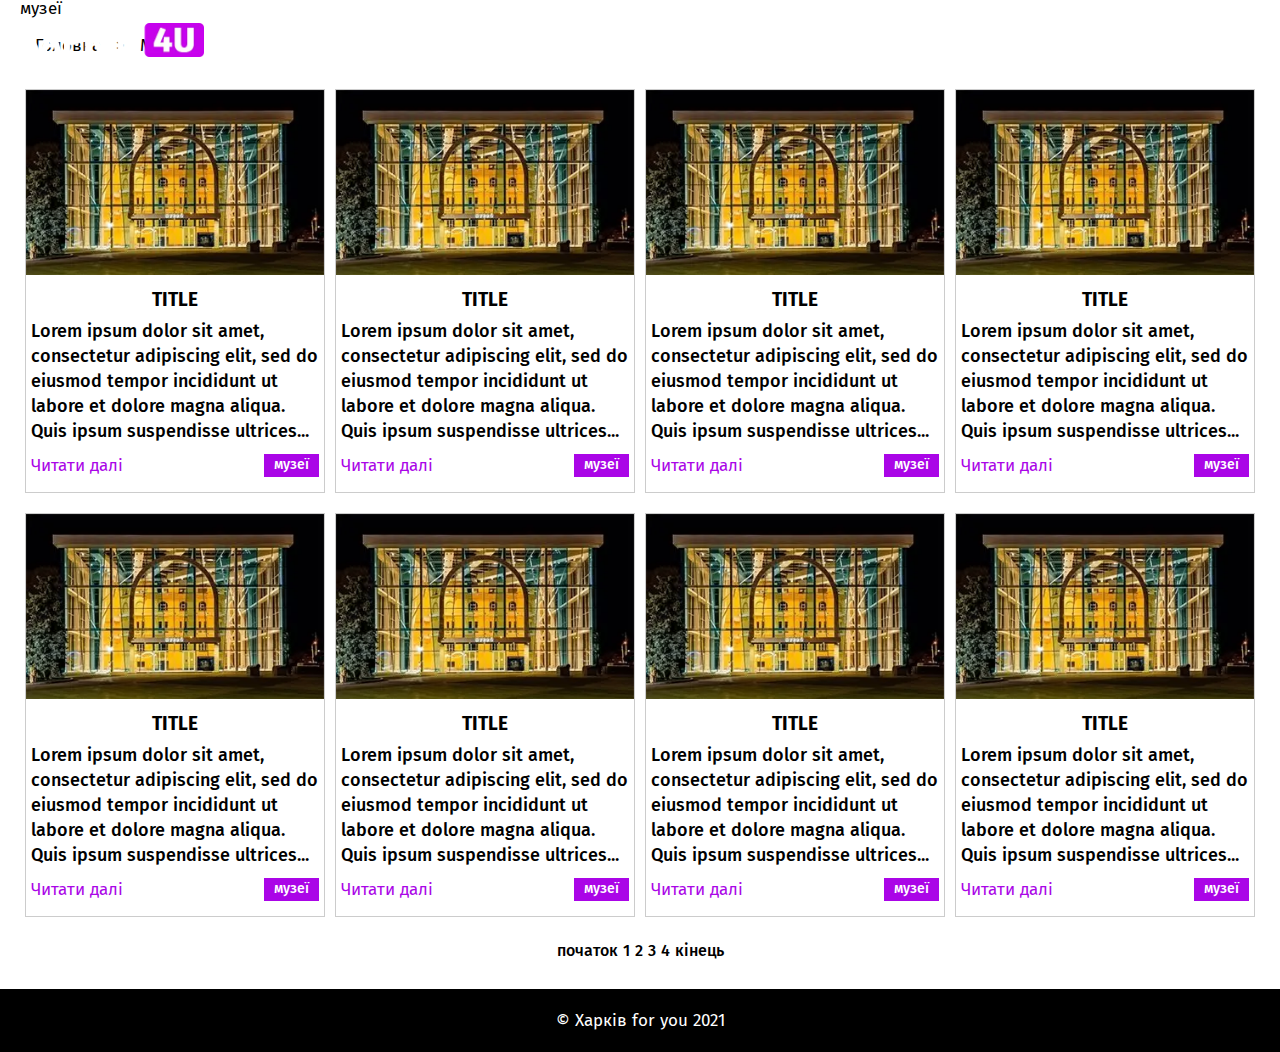
==== museum.html @ 21ab84c3 "Add files via upload" ====
<!DOCTYPE html><html lang="en"><head>    <meta charset="UTF-8">    <meta http-equiv="X-UA-Compatible" content="IE=edge">    <meta name="viewport" content="width=device-width, initial-scale=1.0">    <title>Харкiв for you</title>    <link rel="stylesheet" href="css/style.min.css"></head><body class="flex">    <div class="content">        <header class="header head">	<div class="container">		<div class="header__body flex">			<a href="/" class="header__logo">				<picture><source srcset="img/logo.webp" type="image/webp"><img src="img/logo.png" alt="logo"></picture>			</a>			<div class="menu__burger">				<span class="burger__line burger__line-1"></span>				<span class="burger__line burger__line-2"></span>				<span class="burger__line burger__line-3"></span>				<span class="burger__line burger__line-4"></span>			</div>			<nav class="header__menu">				<ul class="header__list flex">					<li><a href="museum.html" class="header__link">музеї</a></li>					<li><a href="#" class="header__link">парки</a></li>					<li><a href="#" class="header__link">їжа</a></li>					<li><a href="#" class="header__link">разваги</a></li>					<li><a href="#" class="header__link">кінотеатри</a></li>					<li><a href="#" class="header__link">трц</a></li>					<li><a href="#" class="header__link">готелi/хостели</a></li>				</ul>			</nav>		</div>	</div></header>        <section class="museum__main">            <div class="container">                <div class="museum__block">                    <h1>музеї</h1>                </div>            </div>        </section>        <section class="breadcrumbs">            <div class="container">                <ul class="flex">                    <li><a href="javascript:void(0);">Головна</a></li>                    <li>></li>                    <li><a href="javascript:void(0);">Музеї</a></li>                </ul>            </div>        </section>        <section class="wrapper">            <div class="container">                <div class="wrapper__block flex">                    <div class="cards flex">                        <div class="cards__item">                            <div class="cards__img">                                <picture><source srcset="img/musem.webp" type="image/webp"><img src="img/musem.jpg" alt="musem"></picture>                            </div>                            <a class="cards__title" href="javascript:void(0);">title</a>                            <div class="cards__block">                                <span class="cards__text">                                    Lorem ipsum dolor sit amet, consectetur adipiscing elit, sed do eiusmod tempor incididunt ut labore et dolore magna aliqua. Quis ipsum suspendisse ultrices...                                </span>                                <div class="more__block flex">                                    <a href="javascript:void(0);" class="read">Читати далі</a>                                    <a class="cards__tag" href="javascript:void(0);">музеї</a>                                </div>                            </div>                        </div>                        <div class="cards__item">                            <div class="cards__img">                                <picture><source srcset="img/musem.webp" type="image/webp"><img src="img/musem.jpg" alt="musem"></picture>                            </div>                            <a class="cards__title" href="javascript:void(0);">title</a>                            <div class="cards__block">                                <span class="cards__text">                                    Lorem ipsum dolor sit amet, consectetur adipiscing elit, sed do eiusmod tempor incididunt ut labore et dolore magna aliqua. Quis ipsum suspendisse ultrices...                                </span>                                <div class="more__block flex">                                    <a href="javascript:void(0);" class="read">Читати далі</a>                                    <a class="cards__tag" href="javascript:void(0);">музеї</a>                                </div>                            </div>                        </div>                        <div class="cards__item">                            <div class="cards__img">                                <picture><source srcset="img/musem.webp" type="image/webp"><img src="img/musem.jpg" alt="musem"></picture>                            </div>                            <a class="cards__title" href="javascript:void(0);">title</a>                            <div class="cards__block">                                <span class="cards__text">                                    Lorem ipsum dolor sit amet, consectetur adipiscing elit, sed do eiusmod tempor incididunt ut labore et dolore magna aliqua. Quis ipsum suspendisse ultrices...                                </span>                                <div class="more__block flex">                                    <a href="javascript:void(0);" class="read">Читати далі</a>                                    <a class="cards__tag" href="javascript:void(0);">музеї</a>                                </div>                            </div>                        </div>                        <div class="cards__item">                            <div class="cards__img">                                <picture><source srcset="img/musem.webp" type="image/webp"><img src="img/musem.jpg" alt="musem"></picture>                            </div>                            <a class="cards__title" href="javascript:void(0);">title</a>                            <div class="cards__block">                                <span class="cards__text">                                    Lorem ipsum dolor sit amet, consectetur adipiscing elit, sed do eiusmod tempor incididunt ut labore et dolore magna aliqua. Quis ipsum suspendisse ultrices...                                </span>                                <div class="more__block flex">                                    <a href="javascript:void(0);" class="read">Читати далі</a>                                    <a class="cards__tag" href="javascript:void(0);">музеї</a>                                </div>                            </div>                        </div>                        <div class="cards__item">                            <div class="cards__img">                                <picture><source srcset="img/musem.webp" type="image/webp"><img src="img/musem.jpg" alt="musem"></picture>                            </div>                            <a class="cards__title" href="javascript:void(0);">title</a>                            <div class="cards__block">                                <span class="cards__text">                                    Lorem ipsum dolor sit amet, consectetur adipiscing elit, sed do eiusmod tempor incididunt ut labore et dolore magna aliqua. Quis ipsum suspendisse ultrices...                                </span>                                <div class="more__block flex">                                    <a href="javascript:void(0);" class="read">Читати далі</a>                                    <a class="cards__tag" href="javascript:void(0);">музеї</a>                                </div>                            </div>                        </div>                        <div class="cards__item">                            <div class="cards__img">                                <picture><source srcset="img/musem.webp" type="image/webp"><img src="img/musem.jpg" alt="musem"></picture>                            </div>                            <a class="cards__title" href="javascript:void(0);">title</a>                            <div class="cards__block">                                <span class="cards__text">                                    Lorem ipsum dolor sit amet, consectetur adipiscing elit, sed do eiusmod tempor incididunt ut labore et dolore magna aliqua. Quis ipsum suspendisse ultrices...                                </span>                                <div class="more__block flex">                                    <a href="javascript:void(0);" class="read">Читати далі</a>                                    <a class="cards__tag" href="javascript:void(0);">музеї</a>                                </div>                            </div>                        </div>                        <div class="cards__item">                            <div class="cards__img">                                <picture><source srcset="img/musem.webp" type="image/webp"><img src="img/musem.jpg" alt="musem"></picture>                            </div>                            <a class="cards__title" href="javascript:void(0);">title</a>                            <div class="cards__block">                                <span class="cards__text">                                    Lorem ipsum dolor sit amet, consectetur adipiscing elit, sed do eiusmod tempor incididunt ut labore et dolore magna aliqua. Quis ipsum suspendisse ultrices...                                </span>                                <div class="more__block flex">                                    <a href="javascript:void(0);" class="read">Читати далі</a>                                    <a class="cards__tag" href="javascript:void(0);">музеї</a>                                </div>                            </div>                        </div>                        <div class="cards__item">                            <div class="cards__img">                                <picture><source srcset="img/musem.webp" type="image/webp"><img src="img/musem.jpg" alt="musem"></picture>                            </div>                            <a class="cards__title" href="javascript:void(0);">title</a>                            <div class="cards__block">                                <span class="cards__text">                                    Lorem ipsum dolor sit amet, consectetur adipiscing elit, sed do eiusmod tempor incididunt ut labore et dolore magna aliqua. Quis ipsum suspendisse ultrices...                                </span>                                <div class="more__block flex">                                    <a href="javascript:void(0);" class="read">Читати далі</a>                                    <a class="cards__tag" href="javascript:void(0);">музеї</a>                                </div>                            </div>                        </div>                    </div>                </div>                <div class="pages">                    <ul class="flex">                        <li><a class="back" href="javascript:void(0);">початок</a></li>                        <li><a href="javascript:void(0);">1</a></li>                        <li><a href="javascript:void(0);">2</a></li>                        <li><a href="javascript:void(0);">3</a></li>                        <li><a href="javascript:void(0);">4</a></li>                        <li><a class="forward" href="javascript:void(0);">кінець</a></li>                    </ul>                </div>            </div>        </section>    </div>    <footer class="footer">        <span>&copy; Харкiв for you 2021</span>    </footer>    <script src="js/jquery-3.3.1.min.js"></script>    <script src="js/script.min.js"></script></body></html>
---- css/style.min.css ----
@import url('https://fonts.googleapis.com/css2?family=Fira+Sans:wght@300;400;500;600;700;800;900&display=swap');*{padding:0;margin:0;border:0}*,:after,:before{-webkit-box-sizing:border-box;box-sizing:border-box}:active,:focus{outline:0}a:active,a:focus{outline:0}aside,footer,header,nav{display:block}body,html{height:100%;width:100%;font-size:100%;line-height:1;font-size:14px;-ms-text-size-adjust:100%;-moz-text-size-adjust:100%;-webkit-text-size-adjust:100%}button,input,textarea{font-family:inherit}input::-ms-clear{display:none}button{cursor:pointer}button::-moz-focus-inner{padding:0;border:0}a,a:visited{text-decoration:none}a:hover{text-decoration:none}ul li{list-style:none}img{vertical-align:top}h1,h2,h3,h4,h5,h6{font-size:inherit;font-weight:inherit}.header{position:absolute;width:100%;top:0;left:0;z-index:50;-webkit-transition:.4s linear;-o-transition:.4s linear;transition:.4s linear}.header:before{content:'';position:absolute;top:0;left:0;width:100%;height:100%;z-index:2}.header.active{position:fixed;top:0;left:0;-webkit-animation-name:show__menu;animation-name:show__menu;-webkit-animation-duration:1s;animation-duration:1s;width:100%;background-color:#b089dc}@-webkit-keyframes show__menu{0%{opacity:0;top:-200px}100%{opacity:1;top:0}}@keyframes show__menu{0%{opacity:0;top:-200px}100%{opacity:1;top:0}}.header__body{position:relative;display:-webkit-box;display:-ms-flexbox;display:flex;-webkit-box-pack:justify;-ms-flex-pack:justify;justify-content:space-between;height:80px;-webkit-box-align:center;-ms-flex-align:center;align-items:center}.header__logo{-webkit-box-flex:0;-ms-flex:0 0 184px;flex:0 0 184px;z-index:3}.header__logo img{max-width:100%}.menu__burger{display:none}.header__list{display:-webkit-box;display:-ms-flexbox;display:flex;position:relative;z-index:2}.header__link{color:#fff;text-transform:uppercase;font-size:17px;text-decoration:none;-webkit-transition:all .5s;-o-transition:all .5s;transition:all .5s;font-weight:500}.header__link:hover{color:#aa05e7}.active{color:#aa05e7;font-weight:700}.header__list li{list-style:none;margin-left:20px}.contant{height:10000px;padding-top:100px}.content__text{font-size:18px;line-height:25px}.content__text p{margin-bottom:20px}body{font-family:'Fira Sans',sans-serif;-webkit-box-orient:vertical;-webkit-box-direction:normal;-ms-flex-direction:column;flex-direction:column;color:#000;font-size:17px}.content{-webkit-box-flex:1;-ms-flex:1 1 auto;flex:1 1 auto}.flex{display:-webkit-box;display:-ms-flexbox;display:flex}.container{max-width:1270px;margin:0 auto;padding:0 15px}.main{background:url(../img/bg.jpg) center center/cover no-repeat;background-color:rgba(0,0,0,.6);background-blend-mode:multiply;height:100vh;width:100%;position:relative}.main__block{position:absolute;top:50%;left:50%;-webkit-transform:translate(-50%,-50%);-ms-transform:translate(-50%,-50%);transform:translate(-50%,-50%);text-align:center;width:100%}.main__title{font-size:88px;font-weight:700;text-transform:uppercase;color:#fff}.main__subtitle{font-size:36px;font-weight:500;text-transform:uppercase;color:#fff;margin-top:20px}.main .form{-webkit-box-pack:center;-ms-flex-pack:center;justify-content:center;-webkit-box-align:center;-ms-flex-align:center;align-items:center;margin-top:45px}.main .form input{background-color:rgba(255,255,255,.5);border-radius:12px 0 0 12px;width:675px;height:65px;color:#fff;font-size:20px;padding:0 15px}.main .form button{font-size:19px;font-weight:500;color:#fff;padding:0 25px;height:65px;background-color:#aa05e7;border-radius:0 12px 12px 0;-webkit-transition:all .5s;-o-transition:all .5s;transition:all .5s}.main .form button:hover{background-color:#b089dc}.arrow-7{margin:40px auto 10px auto;width:38px;height:100px;bottom:10px;left:50%;-webkit-transform:translate(-50%);-ms-transform:translate(-50%);transform:translate(-50%);position:absolute}.arrow-7 span{display:block;width:30px;height:30px;border-bottom:5px solid #aa05e7;border-right:5px solid #aa05e7;-webkit-transform:rotate(45deg);-ms-transform:rotate(45deg);transform:rotate(45deg);margin:-16px 0;-webkit-animation:arrow-7 2s infinite;animation:arrow-7 2s infinite}.arrow-7 span:nth-child(2){-webkit-animation-delay:-.2s;animation-delay:-.2s}.arrow-7 span:nth-child(3){-webkit-animation-delay:-.4s;animation-delay:-.4s}@-webkit-keyframes arrow-7{0%{opacity:0;-webkit-transform:translate(0,-20px) rotate(45deg);transform:translate(0,-20px) rotate(45deg)}50%{opacity:1}100%{opacity:0;-webkit-transform:translate(0,20px) rotate(45deg);transform:translate(0,20px) rotate(45deg)}}@keyframes arrow-7{0%{opacity:0;-webkit-transform:translate(0,-20px) rotate(45deg);transform:translate(0,-20px) rotate(45deg)}50%{opacity:1}100%{opacity:0;-webkit-transform:translate(0,20px) rotate(45deg);transform:translate(0,20px) rotate(45deg)}}.breadcrumbs{padding:20px 0 5px 0}.breadcrumbs ul li{margin-left:15px}.breadcrumbs ul li a{color:#000;cursor:pointer}.breadcrumbs ul li a:hover{text-decoration:underline}.wrapper{-webkit-box-pack:justify;-ms-flex-pack:justify;justify-content:space-between;padding:10px 0 30px 0}.wrapper__block .cards{-ms-flex-wrap:wrap;flex-wrap:wrap;-ms-flex-pack:distribute;justify-content:space-around}.wrapper__block .cards span{display:block}.wrapper__block .cards__item{-webkit-box-orient:vertical;-webkit-box-direction:normal;-ms-flex-direction:column;flex-direction:column;-webkit-box-flex:0;-ms-flex:0 1 100%;flex:0 1 100%;max-width:300px;border:1px solid rgba(0,0,0,.2);padding:0 0 15px 0;margin-top:20px}.wrapper__block .cards__img{max-width:300px}.wrapper__block .cards__img img{max-width:100%}.wrapper__block .cards__title{display:block;font-size:19px;font-weight:700;text-transform:uppercase;-webkit-transition:all .4s;-o-transition:all .4s;transition:all .4s;text-align:center;margin:15px 0 10px 0;color:#000}.wrapper__block .cards__title:hover{color:#aa05e7}.wrapper__block .cards__block{padding:0 5px}.wrapper__block .cards__text{line-height:25px;font-weight:500;font-size:18px}.wrapper__block .cards .more__block{margin-top:10px;-webkit-box-pack:justify;-ms-flex-pack:justify;justify-content:space-between;-webkit-box-align:center;-ms-flex-align:center;align-items:center}.wrapper__block .cards .read{color:#aa05e7;-webkit-transition:all .4s;-o-transition:all .4s;transition:all .4s}.wrapper__block .cards .read:hover{color:#b089dc;text-decoration:underline}.wrapper__block .cards__tag{font-size:14px;font-weight:500;background-color:#aa05e7;padding:4px 10px 5px 10px;color:#fff;display:inline-block;-webkit-transition:all .4s;-o-transition:all .4s;transition:all .4s}.wrapper__block .cards__tag:hover{background-color:#b089dc}.wrapper .pages{margin-top:25px}.wrapper .pages span{display:block}.wrapper .pages ul{-webkit-box-pack:center;-ms-flex-pack:center;justify-content:center}.wrapper .pages ul li{margin-right:5px}.wrapper .pages ul li:last-child{margin-right:0}.wrapper .pages ul li a{color:#000;font-size:16px;font-weight:500;-webkit-transition:all .4s;-o-transition:all .4s;transition:all .4s}.wrapper .pages ul li a:hover{color:#aa05e7}.footer{background-color:#000}.footer span{text-align:center;padding:23px 0;color:#fff;display:block}@media (max-width:992px){.header__list li{margin-left:10px}.header__link{font-size:16px}}@media (max-width:767px){.menu__burger{display:block;position:relative;width:35px;height:23px;z-index:3}.burger__line{position:absolute;height:2px;width:100%;left:0;background-color:#fff;-webkit-transition:all .3s ease 0s;-o-transition:all .3s ease 0s;transition:all .3s ease 0s}.burger__line-1{top:0}.burger__line-2,.burger__line-3{top:50%;-webkit-transform:translateY(-50%);-ms-transform:translateY(-50%);transform:translateY(-50%)}.burger__line-4{bottom:0}.burger__line-1.active,.burger__line-4.active{opacity:0}.burger__line-2.active{-webkit-transform:translateY(-50%) rotate(45deg);-ms-transform:translateY(-50%) rotate(45deg);transform:translateY(-50%) rotate(45deg)}.burger__line-3.active{-webkit-transform:translateY(-50%) rotate(-45deg);-ms-transform:translateY(-50%) rotate(-45deg);transform:translateY(-50%) rotate(-45deg)}.header__menu{position:fixed;top:-100%;left:0;width:100%;height:100%;background-color:rgba(0,0,0,.5);-webkit-backdrop-filter:blur(12px);backdrop-filter:blur(12px);padding:0 10px 20px 10px;-webkit-transition:all .3s ease 0s;-o-transition:all .3s ease 0s;transition:all .3s ease 0s;overflow:auto;text-align:center}.header__menu.active{top:0}.header__body{height:50px}.header__logo{-webkit-box-flex:0;-ms-flex:0 0 120px;flex:0 0 120px}.header__list{display:block;position:relative;top:50%;-webkit-transform:translateY(-50%);-ms-transform:translateY(-50%);transform:translateY(-50%)}.header__list li{margin:20px 0}body.lock{overflow:hidden}.header__link{font-size:24px}}@media (min-width:768px) and (max-width:991px){.main__title{font-size:60px}.main__subtitle{font-size:25px}}@media (min-width:576px) and (max-width:767px){.main__title{font-size:47px}.main__subtitle{font-size:20px}.main .form input{width:75%;border-radius:12px;height:50px}.main .form button{border-radius:12px;width:400px;margin-top:15px;height:50px;width:75%}}@media (min-width:320px) and (max-width:575px){.main__title{font-size:50px}.main__subtitle{font-size:16px}.main .form input{width:95%;border-radius:12px;height:40px}.main .form button{width:95%;border-radius:12px;margin-top:15px;height:40px}}@media (min-width:320px) and (max-width:767px){.main .form{-webkit-box-orient:vertical;-webkit-box-direction:normal;-ms-flex-direction:column;flex-direction:column}.arrow-7{display:none}.arrow-7 span{display:none}}@media (min-width:768px) and (max-width:1200px){.main .form input{width:500px}}.webp .main{background:url(../img/bg.webp) center center/cover no-repeat}
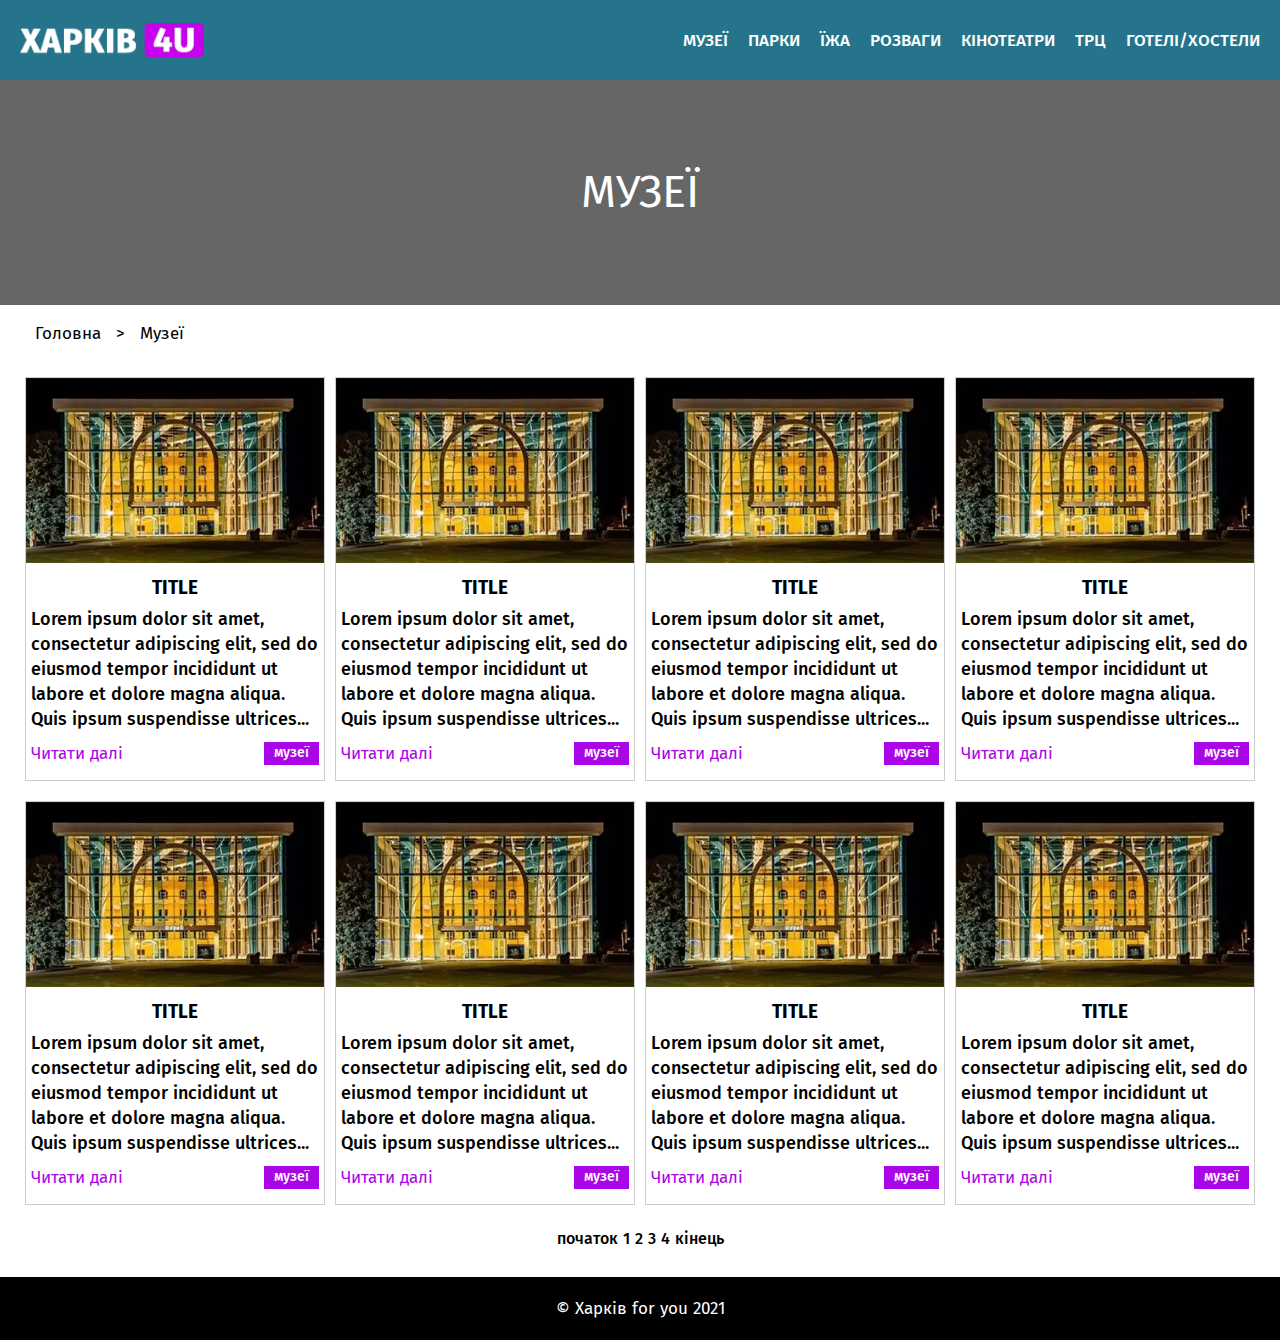
==== commit a0cf1b4c: "Update museum.html" ====
--- a/museum.html
+++ b/museum.html
@@ -1,199 +1,199 @@
-<!DOCTYPE html>-<html lang="en">-<head>-    <meta charset="UTF-8">-    <meta http-equiv="X-UA-Compatible" content="IE=edge">-    <meta name="viewport" content="width=device-width, initial-scale=1.0">-    <title>Харкiв for you</title>-    <link rel="stylesheet" href="css/style.min.css">-</head>-<body class="flex">-    <div class="content">-        <header class="header head">-	<div class="container">-		<div class="header__body flex">-			<a href="/" class="header__logo">-				<picture><source srcset="img/logo.webp" type="image/webp"><img src="img/logo.png" alt="logo"></picture>-			</a>-			<div class="menu__burger">-				<span class="burger__line burger__line-1"></span>-				<span class="burger__line burger__line-2"></span>-				<span class="burger__line burger__line-3"></span>-				<span class="burger__line burger__line-4"></span>-			</div>-			<nav class="header__menu">-				<ul class="header__list flex">-					<li><a href="museum.html" class="header__link">музеї</a></li>-					<li><a href="#" class="header__link">парки</a></li>-					<li><a href="#" class="header__link">їжа</a></li>-					<li><a href="#" class="header__link">разваги</a></li>-					<li><a href="#" class="header__link">кінотеатри</a></li>-					<li><a href="#" class="header__link">трц</a></li>-					<li><a href="#" class="header__link">готелi/хостели</a></li>-				</ul>-			</nav>-		</div>-	</div>-</header>-        <section class="museum__main">-            <div class="container">-                <div class="museum__block">-                    <h1>музеї</h1>-                </div>-            </div>-        </section>-        <section class="breadcrumbs">-            <div class="container">-                <ul class="flex">-                    <li><a href="javascript:void(0);">Головна</a></li>-                    <li>></li>-                    <li><a href="javascript:void(0);">Музеї</a></li>-                </ul>-            </div>-        </section>-        <section class="wrapper">-            <div class="container">-                <div class="wrapper__block flex">-                    <div class="cards flex">-                        <div class="cards__item">-                            <div class="cards__img">-                                <picture><source srcset="img/musem.webp" type="image/webp"><img src="img/musem.jpg" alt="musem"></picture>-                            </div>-                            <a class="cards__title" href="javascript:void(0);">title</a>-                            <div class="cards__block">-                                <span class="cards__text">-                                    Lorem ipsum dolor sit amet, consectetur adipiscing elit, sed do eiusmod tempor incididunt ut labore et dolore magna aliqua. Quis ipsum suspendisse ultrices...-                                </span>-                                <div class="more__block flex">-                                    <a href="javascript:void(0);" class="read">Читати далі</a>-                                    <a class="cards__tag" href="javascript:void(0);">музеї</a>-                                </div>-                            </div>-                        </div>-                        <div class="cards__item">-                            <div class="cards__img">-                                <picture><source srcset="img/musem.webp" type="image/webp"><img src="img/musem.jpg" alt="musem"></picture>-                            </div>-                            <a class="cards__title" href="javascript:void(0);">title</a>-                            <div class="cards__block">-                                <span class="cards__text">-                                    Lorem ipsum dolor sit amet, consectetur adipiscing elit, sed do eiusmod tempor incididunt ut labore et dolore magna aliqua. Quis ipsum suspendisse ultrices...-                                </span>-                                <div class="more__block flex">-                                    <a href="javascript:void(0);" class="read">Читати далі</a>-                                    <a class="cards__tag" href="javascript:void(0);">музеї</a>-                                </div>-                            </div>-                        </div>-                        <div class="cards__item">-                            <div class="cards__img">-                                <picture><source srcset="img/musem.webp" type="image/webp"><img src="img/musem.jpg" alt="musem"></picture>-                            </div>-                            <a class="cards__title" href="javascript:void(0);">title</a>-                            <div class="cards__block">-                                <span class="cards__text">-                                    Lorem ipsum dolor sit amet, consectetur adipiscing elit, sed do eiusmod tempor incididunt ut labore et dolore magna aliqua. Quis ipsum suspendisse ultrices...-                                </span>-                                <div class="more__block flex">-                                    <a href="javascript:void(0);" class="read">Читати далі</a>-                                    <a class="cards__tag" href="javascript:void(0);">музеї</a>-                                </div>-                            </div>-                        </div>-                        <div class="cards__item">-                            <div class="cards__img">-                                <picture><source srcset="img/musem.webp" type="image/webp"><img src="img/musem.jpg" alt="musem"></picture>-                            </div>-                            <a class="cards__title" href="javascript:void(0);">title</a>-                            <div class="cards__block">-                                <span class="cards__text">-                                    Lorem ipsum dolor sit amet, consectetur adipiscing elit, sed do eiusmod tempor incididunt ut labore et dolore magna aliqua. Quis ipsum suspendisse ultrices...-                                </span>-                                <div class="more__block flex">-                                    <a href="javascript:void(0);" class="read">Читати далі</a>-                                    <a class="cards__tag" href="javascript:void(0);">музеї</a>-                                </div>-                            </div>-                        </div>-                        <div class="cards__item">-                            <div class="cards__img">-                                <picture><source srcset="img/musem.webp" type="image/webp"><img src="img/musem.jpg" alt="musem"></picture>-                            </div>-                            <a class="cards__title" href="javascript:void(0);">title</a>-                            <div class="cards__block">-                                <span class="cards__text">-                                    Lorem ipsum dolor sit amet, consectetur adipiscing elit, sed do eiusmod tempor incididunt ut labore et dolore magna aliqua. Quis ipsum suspendisse ultrices...-                                </span>-                                <div class="more__block flex">-                                    <a href="javascript:void(0);" class="read">Читати далі</a>-                                    <a class="cards__tag" href="javascript:void(0);">музеї</a>-                                </div>-                            </div>-                        </div>-                        <div class="cards__item">-                            <div class="cards__img">-                                <picture><source srcset="img/musem.webp" type="image/webp"><img src="img/musem.jpg" alt="musem"></picture>-                            </div>-                            <a class="cards__title" href="javascript:void(0);">title</a>-                            <div class="cards__block">-                                <span class="cards__text">-                                    Lorem ipsum dolor sit amet, consectetur adipiscing elit, sed do eiusmod tempor incididunt ut labore et dolore magna aliqua. Quis ipsum suspendisse ultrices...-                                </span>-                                <div class="more__block flex">-                                    <a href="javascript:void(0);" class="read">Читати далі</a>-                                    <a class="cards__tag" href="javascript:void(0);">музеї</a>-                                </div>-                            </div>-                        </div>-                        <div class="cards__item">-                            <div class="cards__img">-                                <picture><source srcset="img/musem.webp" type="image/webp"><img src="img/musem.jpg" alt="musem"></picture>-                            </div>-                            <a class="cards__title" href="javascript:void(0);">title</a>-                            <div class="cards__block">-                                <span class="cards__text">-                                    Lorem ipsum dolor sit amet, consectetur adipiscing elit, sed do eiusmod tempor incididunt ut labore et dolore magna aliqua. Quis ipsum suspendisse ultrices...-                                </span>-                                <div class="more__block flex">-                                    <a href="javascript:void(0);" class="read">Читати далі</a>-                                    <a class="cards__tag" href="javascript:void(0);">музеї</a>-                                </div>-                            </div>-                        </div>-                        <div class="cards__item">-                            <div class="cards__img">-                                <picture><source srcset="img/musem.webp" type="image/webp"><img src="img/musem.jpg" alt="musem"></picture>-                            </div>-                            <a class="cards__title" href="javascript:void(0);">title</a>-                            <div class="cards__block">-                                <span class="cards__text">-                                    Lorem ipsum dolor sit amet, consectetur adipiscing elit, sed do eiusmod tempor incididunt ut labore et dolore magna aliqua. Quis ipsum suspendisse ultrices...-                                </span>-                                <div class="more__block flex">-                                    <a href="javascript:void(0);" class="read">Читати далі</a>-                                    <a class="cards__tag" href="javascript:void(0);">музеї</a>-                                </div>-                            </div>-                        </div>-                    </div>-                </div>-                <div class="pages">-                    <ul class="flex">-                        <li><a class="back" href="javascript:void(0);">початок</a></li>-                        <li><a href="javascript:void(0);">1</a></li>-                        <li><a href="javascript:void(0);">2</a></li>-                        <li><a href="javascript:void(0);">3</a></li>-                        <li><a href="javascript:void(0);">4</a></li>-                        <li><a class="forward" href="javascript:void(0);">кінець</a></li>-                    </ul>-                </div>-            </div>-        </section>-    </div>-    <footer class="footer">-        <span>&copy; Харкiв for you 2021</span>-    </footer>-    <script src="js/jquery-3.3.1.min.js"></script>-    <script src="js/script.min.js"></script>-</body>-</html>+<!DOCTYPE html>
+<html lang="en">
+<head>
+    <meta charset="UTF-8">
+    <meta http-equiv="X-UA-Compatible" content="IE=edge">
+    <meta name="viewport" content="width=device-width, initial-scale=1.0">
+    <title>Харкiв for you</title>
+    <link rel="stylesheet" href="css/style.min.css">
+</head>
+<body class="flex">
+    <div class="content">
+        <header class="header head">
+	<div class="container">
+		<div class="header__body flex">
+			<a href="/" class="header__logo">
+				<picture><source srcset="img/logo.webp" type="image/webp"><img src="img/logo.png" alt="logo"></picture>
+			</a>
+			<div class="menu__burger">
+				<span class="burger__line burger__line-1"></span>
+				<span class="burger__line burger__line-2"></span>
+				<span class="burger__line burger__line-3"></span>
+				<span class="burger__line burger__line-4"></span>
+			</div>
+			<nav class="header__menu">
+				<ul class="header__list flex">
+					<li><a href="museum.html" class="header__link">музеї</a></li>
+					<li><a href="#" class="header__link">парки</a></li>
+					<li><a href="#" class="header__link">їжа</a></li>
+					<li><a href="#" class="header__link">розваги</a></li>
+					<li><a href="#" class="header__link">кінотеатри</a></li>
+					<li><a href="#" class="header__link">трц</a></li>
+					<li><a href="#" class="header__link">готелi/хостели</a></li>
+				</ul>
+			</nav>
+		</div>
+	</div>
+</header>
+        <section class="museum__main">
+            <div class="container">
+                <div class="museum__block">
+                    <h1>музеї</h1>
+                </div>
+            </div>
+        </section>
+        <section class="breadcrumbs">
+            <div class="container">
+                <ul class="flex">
+                    <li><a href="javascript:void(0);">Головна</a></li>
+                    <li>></li>
+                    <li><a href="javascript:void(0);">Музеї</a></li>
+                </ul>
+            </div>
+        </section>
+        <section class="wrapper">
+            <div class="container">
+                <div class="wrapper__block flex">
+                    <div class="cards flex">
+                        <div class="cards__item">
+                            <div class="cards__img">
+                                <picture><source srcset="img/musem.webp" type="image/webp"><img src="img/musem.jpg" alt="musem"></picture>
+                            </div>
+                            <a class="cards__title" href="javascript:void(0);">title</a>
+                            <div class="cards__block">
+                                <span class="cards__text">
+                                    Lorem ipsum dolor sit amet, consectetur adipiscing elit, sed do eiusmod tempor incididunt ut labore et dolore magna aliqua. Quis ipsum suspendisse ultrices...
+                                </span>
+                                <div class="more__block flex">
+                                    <a href="javascript:void(0);" class="read">Читати далі</a>
+                                    <a class="cards__tag" href="javascript:void(0);">музеї</a>
+                                </div>
+                            </div>
+                        </div>
+                        <div class="cards__item">
+                            <div class="cards__img">
+                                <picture><source srcset="img/musem.webp" type="image/webp"><img src="img/musem.jpg" alt="musem"></picture>
+                            </div>
+                            <a class="cards__title" href="javascript:void(0);">title</a>
+                            <div class="cards__block">
+                                <span class="cards__text">
+                                    Lorem ipsum dolor sit amet, consectetur adipiscing elit, sed do eiusmod tempor incididunt ut labore et dolore magna aliqua. Quis ipsum suspendisse ultrices...
+                                </span>
+                                <div class="more__block flex">
+                                    <a href="javascript:void(0);" class="read">Читати далі</a>
+                                    <a class="cards__tag" href="javascript:void(0);">музеї</a>
+                                </div>
+                            </div>
+                        </div>
+                        <div class="cards__item">
+                            <div class="cards__img">
+                                <picture><source srcset="img/musem.webp" type="image/webp"><img src="img/musem.jpg" alt="musem"></picture>
+                            </div>
+                            <a class="cards__title" href="javascript:void(0);">title</a>
+                            <div class="cards__block">
+                                <span class="cards__text">
+                                    Lorem ipsum dolor sit amet, consectetur adipiscing elit, sed do eiusmod tempor incididunt ut labore et dolore magna aliqua. Quis ipsum suspendisse ultrices...
+                                </span>
+                                <div class="more__block flex">
+                                    <a href="javascript:void(0);" class="read">Читати далі</a>
+                                    <a class="cards__tag" href="javascript:void(0);">музеї</a>
+                                </div>
+                            </div>
+                        </div>
+                        <div class="cards__item">
+                            <div class="cards__img">
+                                <picture><source srcset="img/musem.webp" type="image/webp"><img src="img/musem.jpg" alt="musem"></picture>
+                            </div>
+                            <a class="cards__title" href="javascript:void(0);">title</a>
+                            <div class="cards__block">
+                                <span class="cards__text">
+                                    Lorem ipsum dolor sit amet, consectetur adipiscing elit, sed do eiusmod tempor incididunt ut labore et dolore magna aliqua. Quis ipsum suspendisse ultrices...
+                                </span>
+                                <div class="more__block flex">
+                                    <a href="javascript:void(0);" class="read">Читати далі</a>
+                                    <a class="cards__tag" href="javascript:void(0);">музеї</a>
+                                </div>
+                            </div>
+                        </div>
+                        <div class="cards__item">
+                            <div class="cards__img">
+                                <picture><source srcset="img/musem.webp" type="image/webp"><img src="img/musem.jpg" alt="musem"></picture>
+                            </div>
+                            <a class="cards__title" href="javascript:void(0);">title</a>
+                            <div class="cards__block">
+                                <span class="cards__text">
+                                    Lorem ipsum dolor sit amet, consectetur adipiscing elit, sed do eiusmod tempor incididunt ut labore et dolore magna aliqua. Quis ipsum suspendisse ultrices...
+                                </span>
+                                <div class="more__block flex">
+                                    <a href="javascript:void(0);" class="read">Читати далі</a>
+                                    <a class="cards__tag" href="javascript:void(0);">музеї</a>
+                                </div>
+                            </div>
+                        </div>
+                        <div class="cards__item">
+                            <div class="cards__img">
+                                <picture><source srcset="img/musem.webp" type="image/webp"><img src="img/musem.jpg" alt="musem"></picture>
+                            </div>
+                            <a class="cards__title" href="javascript:void(0);">title</a>
+                            <div class="cards__block">
+                                <span class="cards__text">
+                                    Lorem ipsum dolor sit amet, consectetur adipiscing elit, sed do eiusmod tempor incididunt ut labore et dolore magna aliqua. Quis ipsum suspendisse ultrices...
+                                </span>
+                                <div class="more__block flex">
+                                    <a href="javascript:void(0);" class="read">Читати далі</a>
+                                    <a class="cards__tag" href="javascript:void(0);">музеї</a>
+                                </div>
+                            </div>
+                        </div>
+                        <div class="cards__item">
+                            <div class="cards__img">
+                                <picture><source srcset="img/musem.webp" type="image/webp"><img src="img/musem.jpg" alt="musem"></picture>
+                            </div>
+                            <a class="cards__title" href="javascript:void(0);">title</a>
+                            <div class="cards__block">
+                                <span class="cards__text">
+                                    Lorem ipsum dolor sit amet, consectetur adipiscing elit, sed do eiusmod tempor incididunt ut labore et dolore magna aliqua. Quis ipsum suspendisse ultrices...
+                                </span>
+                                <div class="more__block flex">
+                                    <a href="javascript:void(0);" class="read">Читати далі</a>
+                                    <a class="cards__tag" href="javascript:void(0);">музеї</a>
+                                </div>
+                            </div>
+                        </div>
+                        <div class="cards__item">
+                            <div class="cards__img">
+                                <picture><source srcset="img/musem.webp" type="image/webp"><img src="img/musem.jpg" alt="musem"></picture>
+                            </div>
+                            <a class="cards__title" href="javascript:void(0);">title</a>
+                            <div class="cards__block">
+                                <span class="cards__text">
+                                    Lorem ipsum dolor sit amet, consectetur adipiscing elit, sed do eiusmod tempor incididunt ut labore et dolore magna aliqua. Quis ipsum suspendisse ultrices...
+                                </span>
+                                <div class="more__block flex">
+                                    <a href="javascript:void(0);" class="read">Читати далі</a>
+                                    <a class="cards__tag" href="javascript:void(0);">музеї</a>
+                                </div>
+                            </div>
+                        </div>
+                    </div>
+                </div>
+                <div class="pages">
+                    <ul class="flex">
+                        <li><a class="back" href="javascript:void(0);">початок</a></li>
+                        <li><a href="javascript:void(0);">1</a></li>
+                        <li><a href="javascript:void(0);">2</a></li>
+                        <li><a href="javascript:void(0);">3</a></li>
+                        <li><a href="javascript:void(0);">4</a></li>
+                        <li><a class="forward" href="javascript:void(0);">кінець</a></li>
+                    </ul>
+                </div>
+            </div>
+        </section>
+    </div>
+    <footer class="footer">
+        <span>&copy; Харкiв for you 2021</span>
+    </footer>
+    <script src="js/jquery-3.3.1.min.js"></script>
+    <script src="js/script.min.js"></script>
+</body>
+</html>
--- a/css/style.min.css
+++ b/css/style.min.css
@@ -1 +1 @@
-@import url('https://fonts.googleapis.com/css2?family=Fira+Sans:wght@300;400;500;600;700;800;900&display=swap');*{padding:0;margin:0;border:0}*,:after,:before{-webkit-box-sizing:border-box;box-sizing:border-box}:active,:focus{outline:0}a:active,a:focus{outline:0}aside,footer,header,nav{display:block}body,html{height:100%;width:100%;font-size:100%;line-height:1;font-size:14px;-ms-text-size-adjust:100%;-moz-text-size-adjust:100%;-webkit-text-size-adjust:100%}button,input,textarea{font-family:inherit}input::-ms-clear{display:none}button{cursor:pointer}button::-moz-focus-inner{padding:0;border:0}a,a:visited{text-decoration:none}a:hover{text-decoration:none}ul li{list-style:none}img{vertical-align:top}h1,h2,h3,h4,h5,h6{font-size:inherit;font-weight:inherit}.header{position:absolute;width:100%;top:0;left:0;z-index:50;-webkit-transition:.4s linear;-o-transition:.4s linear;transition:.4s linear}.header:before{content:'';position:absolute;top:0;left:0;width:100%;height:100%;z-index:2}.header.active{position:fixed;top:0;left:0;-webkit-animation-name:show__menu;animation-name:show__menu;-webkit-animation-duration:1s;animation-duration:1s;width:100%;background-color:#b089dc}@-webkit-keyframes show__menu{0%{opacity:0;top:-200px}100%{opacity:1;top:0}}@keyframes show__menu{0%{opacity:0;top:-200px}100%{opacity:1;top:0}}.header__body{position:relative;display:-webkit-box;display:-ms-flexbox;display:flex;-webkit-box-pack:justify;-ms-flex-pack:justify;justify-content:space-between;height:80px;-webkit-box-align:center;-ms-flex-align:center;align-items:center}.header__logo{-webkit-box-flex:0;-ms-flex:0 0 184px;flex:0 0 184px;z-index:3}.header__logo img{max-width:100%}.menu__burger{display:none}.header__list{display:-webkit-box;display:-ms-flexbox;display:flex;position:relative;z-index:2}.header__link{color:#fff;text-transform:uppercase;font-size:17px;text-decoration:none;-webkit-transition:all .5s;-o-transition:all .5s;transition:all .5s;font-weight:500}.header__link:hover{color:#aa05e7}.active{color:#aa05e7;font-weight:700}.header__list li{list-style:none;margin-left:20px}.contant{height:10000px;padding-top:100px}.content__text{font-size:18px;line-height:25px}.content__text p{margin-bottom:20px}body{font-family:'Fira Sans',sans-serif;-webkit-box-orient:vertical;-webkit-box-direction:normal;-ms-flex-direction:column;flex-direction:column;color:#000;font-size:17px}.content{-webkit-box-flex:1;-ms-flex:1 1 auto;flex:1 1 auto}.flex{display:-webkit-box;display:-ms-flexbox;display:flex}.container{max-width:1270px;margin:0 auto;padding:0 15px}.main{background:url(../img/bg.jpg) center center/cover no-repeat;background-color:rgba(0,0,0,.6);background-blend-mode:multiply;height:100vh;width:100%;position:relative}.main__block{position:absolute;top:50%;left:50%;-webkit-transform:translate(-50%,-50%);-ms-transform:translate(-50%,-50%);transform:translate(-50%,-50%);text-align:center;width:100%}.main__title{font-size:88px;font-weight:700;text-transform:uppercase;color:#fff}.main__subtitle{font-size:36px;font-weight:500;text-transform:uppercase;color:#fff;margin-top:20px}.main .form{-webkit-box-pack:center;-ms-flex-pack:center;justify-content:center;-webkit-box-align:center;-ms-flex-align:center;align-items:center;margin-top:45px}.main .form input{background-color:rgba(255,255,255,.5);border-radius:12px 0 0 12px;width:675px;height:65px;color:#fff;font-size:20px;padding:0 15px}.main .form button{font-size:19px;font-weight:500;color:#fff;padding:0 25px;height:65px;background-color:#aa05e7;border-radius:0 12px 12px 0;-webkit-transition:all .5s;-o-transition:all .5s;transition:all .5s}.main .form button:hover{background-color:#b089dc}.arrow-7{margin:40px auto 10px auto;width:38px;height:100px;bottom:10px;left:50%;-webkit-transform:translate(-50%);-ms-transform:translate(-50%);transform:translate(-50%);position:absolute}.arrow-7 span{display:block;width:30px;height:30px;border-bottom:5px solid #aa05e7;border-right:5px solid #aa05e7;-webkit-transform:rotate(45deg);-ms-transform:rotate(45deg);transform:rotate(45deg);margin:-16px 0;-webkit-animation:arrow-7 2s infinite;animation:arrow-7 2s infinite}.arrow-7 span:nth-child(2){-webkit-animation-delay:-.2s;animation-delay:-.2s}.arrow-7 span:nth-child(3){-webkit-animation-delay:-.4s;animation-delay:-.4s}@-webkit-keyframes arrow-7{0%{opacity:0;-webkit-transform:translate(0,-20px) rotate(45deg);transform:translate(0,-20px) rotate(45deg)}50%{opacity:1}100%{opacity:0;-webkit-transform:translate(0,20px) rotate(45deg);transform:translate(0,20px) rotate(45deg)}}@keyframes arrow-7{0%{opacity:0;-webkit-transform:translate(0,-20px) rotate(45deg);transform:translate(0,-20px) rotate(45deg)}50%{opacity:1}100%{opacity:0;-webkit-transform:translate(0,20px) rotate(45deg);transform:translate(0,20px) rotate(45deg)}}.breadcrumbs{padding:20px 0 5px 0}.breadcrumbs ul li{margin-left:15px}.breadcrumbs ul li a{color:#000;cursor:pointer}.breadcrumbs ul li a:hover{text-decoration:underline}.wrapper{-webkit-box-pack:justify;-ms-flex-pack:justify;justify-content:space-between;padding:10px 0 30px 0}.wrapper__block .cards{-ms-flex-wrap:wrap;flex-wrap:wrap;-ms-flex-pack:distribute;justify-content:space-around}.wrapper__block .cards span{display:block}.wrapper__block .cards__item{-webkit-box-orient:vertical;-webkit-box-direction:normal;-ms-flex-direction:column;flex-direction:column;-webkit-box-flex:0;-ms-flex:0 1 100%;flex:0 1 100%;max-width:300px;border:1px solid rgba(0,0,0,.2);padding:0 0 15px 0;margin-top:20px}.wrapper__block .cards__img{max-width:300px}.wrapper__block .cards__img img{max-width:100%}.wrapper__block .cards__title{display:block;font-size:19px;font-weight:700;text-transform:uppercase;-webkit-transition:all .4s;-o-transition:all .4s;transition:all .4s;text-align:center;margin:15px 0 10px 0;color:#000}.wrapper__block .cards__title:hover{color:#aa05e7}.wrapper__block .cards__block{padding:0 5px}.wrapper__block .cards__text{line-height:25px;font-weight:500;font-size:18px}.wrapper__block .cards .more__block{margin-top:10px;-webkit-box-pack:justify;-ms-flex-pack:justify;justify-content:space-between;-webkit-box-align:center;-ms-flex-align:center;align-items:center}.wrapper__block .cards .read{color:#aa05e7;-webkit-transition:all .4s;-o-transition:all .4s;transition:all .4s}.wrapper__block .cards .read:hover{color:#b089dc;text-decoration:underline}.wrapper__block .cards__tag{font-size:14px;font-weight:500;background-color:#aa05e7;padding:4px 10px 5px 10px;color:#fff;display:inline-block;-webkit-transition:all .4s;-o-transition:all .4s;transition:all .4s}.wrapper__block .cards__tag:hover{background-color:#b089dc}.wrapper .pages{margin-top:25px}.wrapper .pages span{display:block}.wrapper .pages ul{-webkit-box-pack:center;-ms-flex-pack:center;justify-content:center}.wrapper .pages ul li{margin-right:5px}.wrapper .pages ul li:last-child{margin-right:0}.wrapper .pages ul li a{color:#000;font-size:16px;font-weight:500;-webkit-transition:all .4s;-o-transition:all .4s;transition:all .4s}.wrapper .pages ul li a:hover{color:#aa05e7}.footer{background-color:#000}.footer span{text-align:center;padding:23px 0;color:#fff;display:block}@media (max-width:992px){.header__list li{margin-left:10px}.header__link{font-size:16px}}@media (max-width:767px){.menu__burger{display:block;position:relative;width:35px;height:23px;z-index:3}.burger__line{position:absolute;height:2px;width:100%;left:0;background-color:#fff;-webkit-transition:all .3s ease 0s;-o-transition:all .3s ease 0s;transition:all .3s ease 0s}.burger__line-1{top:0}.burger__line-2,.burger__line-3{top:50%;-webkit-transform:translateY(-50%);-ms-transform:translateY(-50%);transform:translateY(-50%)}.burger__line-4{bottom:0}.burger__line-1.active,.burger__line-4.active{opacity:0}.burger__line-2.active{-webkit-transform:translateY(-50%) rotate(45deg);-ms-transform:translateY(-50%) rotate(45deg);transform:translateY(-50%) rotate(45deg)}.burger__line-3.active{-webkit-transform:translateY(-50%) rotate(-45deg);-ms-transform:translateY(-50%) rotate(-45deg);transform:translateY(-50%) rotate(-45deg)}.header__menu{position:fixed;top:-100%;left:0;width:100%;height:100%;background-color:rgba(0,0,0,.5);-webkit-backdrop-filter:blur(12px);backdrop-filter:blur(12px);padding:0 10px 20px 10px;-webkit-transition:all .3s ease 0s;-o-transition:all .3s ease 0s;transition:all .3s ease 0s;overflow:auto;text-align:center}.header__menu.active{top:0}.header__body{height:50px}.header__logo{-webkit-box-flex:0;-ms-flex:0 0 120px;flex:0 0 120px}.header__list{display:block;position:relative;top:50%;-webkit-transform:translateY(-50%);-ms-transform:translateY(-50%);transform:translateY(-50%)}.header__list li{margin:20px 0}body.lock{overflow:hidden}.header__link{font-size:24px}}@media (min-width:768px) and (max-width:991px){.main__title{font-size:60px}.main__subtitle{font-size:25px}}@media (min-width:576px) and (max-width:767px){.main__title{font-size:47px}.main__subtitle{font-size:20px}.main .form input{width:75%;border-radius:12px;height:50px}.main .form button{border-radius:12px;width:400px;margin-top:15px;height:50px;width:75%}}@media (min-width:320px) and (max-width:575px){.main__title{font-size:50px}.main__subtitle{font-size:16px}.main .form input{width:95%;border-radius:12px;height:40px}.main .form button{width:95%;border-radius:12px;margin-top:15px;height:40px}}@media (min-width:320px) and (max-width:767px){.main .form{-webkit-box-orient:vertical;-webkit-box-direction:normal;-ms-flex-direction:column;flex-direction:column}.arrow-7{display:none}.arrow-7 span{display:none}}@media (min-width:768px) and (max-width:1200px){.main .form input{width:500px}}.webp .main{background:url(../img/bg.webp) center center/cover no-repeat}+@import url('https://fonts.googleapis.com/css2?family=Fira+Sans:wght@300;400;500;600;700;800;900&display=swap');*{padding:0;margin:0;border:0}*,:after,:before{-webkit-box-sizing:border-box;box-sizing:border-box}:active,:focus{outline:0}a:active,a:focus{outline:0}aside,footer,header,nav{display:block}body,html{height:100%;width:100%;font-size:100%;line-height:1;font-size:14px;-ms-text-size-adjust:100%;-moz-text-size-adjust:100%;-webkit-text-size-adjust:100%}button,input,textarea{font-family:inherit}input::-ms-clear{display:none}button{cursor:pointer}button::-moz-focus-inner{padding:0;border:0}a,a:visited{text-decoration:none}a:hover{text-decoration:none}ul li{list-style:none}img{vertical-align:top}h1,h2,h3,h4,h5,h6{font-size:inherit;font-weight:inherit}.header{position:absolute;width:100%;top:0;left:0;z-index:50;-webkit-transition:.4s linear;-o-transition:.4s linear;transition:.4s linear}.header:before{content:'';position:absolute;top:0;left:0;width:100%;height:100%;z-index:2}.head:before{background-color:#25748b}.header.active{position:fixed;top:0;left:0;-webkit-animation-name:show__menu;animation-name:show__menu;-webkit-animation-duration:1s;animation-duration:1s;width:100%;background-color:#b089dc}@-webkit-keyframes show__menu{0%{opacity:0;top:-200px}100%{opacity:1;top:0}}@keyframes show__menu{0%{opacity:0;top:-200px}100%{opacity:1;top:0}}.header__body{position:relative;display:-webkit-box;display:-ms-flexbox;display:flex;-webkit-box-pack:justify;-ms-flex-pack:justify;justify-content:space-between;height:80px;-webkit-box-align:center;-ms-flex-align:center;align-items:center}.header__logo{-webkit-box-flex:0;-ms-flex:0 0 184px;flex:0 0 184px;z-index:3}.header__logo img{max-width:100%}.menu__burger{display:none}.header__list{display:-webkit-box;display:-ms-flexbox;display:flex;position:relative;z-index:2}.header__link{color:#fff;text-transform:uppercase;font-size:17px;text-decoration:none;-webkit-transition:all .5s;-o-transition:all .5s;transition:all .5s;font-weight:500}.header__link:hover{color:#aa05e7}.active{color:#aa05e7;font-weight:700}.header__list li{list-style:none;margin-left:20px}.contant{height:10000px;padding-top:100px}.content__text{font-size:18px;line-height:25px}.content__text p{margin-bottom:20px}body{font-family:'Fira Sans',sans-serif;-webkit-box-orient:vertical;-webkit-box-direction:normal;-ms-flex-direction:column;flex-direction:column;color:#000;font-size:17px}.content{-webkit-box-flex:1;-ms-flex:1 1 auto;flex:1 1 auto}.flex{display:-webkit-box;display:-ms-flexbox;display:flex}.container{max-width:1270px;margin:0 auto;padding:0 15px}.main{background:url(../img/bg.jpg) center center/cover no-repeat;background-color:rgba(0,0,0,.6);background-blend-mode:multiply;height:100vh;width:100%;position:relative}.main__block{position:absolute;top:50%;left:50%;-webkit-transform:translate(-50%,-50%);-ms-transform:translate(-50%,-50%);transform:translate(-50%,-50%);text-align:center;width:100%}.main__title{font-size:88px;font-weight:700;text-transform:uppercase;color:#fff}.main__subtitle{font-size:36px;font-weight:500;text-transform:uppercase;color:#fff;margin-top:20px}.main .form{-webkit-box-pack:center;-ms-flex-pack:center;justify-content:center;-webkit-box-align:center;-ms-flex-align:center;align-items:center;margin-top:45px}.main .form input{background-color:rgba(255,255,255,.5);border-radius:12px 0 0 12px;width:675px;height:65px;color:#fff;font-size:20px;padding:0 15px}.main .form button{font-size:19px;font-weight:500;color:#fff;padding:0 25px;height:65px;background-color:#aa05e7;border-radius:0 12px 12px 0;-webkit-transition:all .5s;-o-transition:all .5s;transition:all .5s}.main .form button:hover{background-color:#b089dc}.arrow-7{margin:40px auto 10px auto;width:38px;height:100px;bottom:10px;left:50%;-webkit-transform:translate(-50%);-ms-transform:translate(-50%);transform:translate(-50%);position:absolute}.arrow-7 span{display:block;width:30px;height:30px;border-bottom:5px solid #aa05e7;border-right:5px solid #aa05e7;-webkit-transform:rotate(45deg);-ms-transform:rotate(45deg);transform:rotate(45deg);margin:-16px 0;-webkit-animation:arrow-7 2s infinite;animation:arrow-7 2s infinite}.arrow-7 span:nth-child(2){-webkit-animation-delay:-.2s;animation-delay:-.2s}.arrow-7 span:nth-child(3){-webkit-animation-delay:-.4s;animation-delay:-.4s}@-webkit-keyframes arrow-7{0%{opacity:0;-webkit-transform:translate(0,-20px) rotate(45deg);transform:translate(0,-20px) rotate(45deg)}50%{opacity:1}100%{opacity:0;-webkit-transform:translate(0,20px) rotate(45deg);transform:translate(0,20px) rotate(45deg)}}@keyframes arrow-7{0%{opacity:0;-webkit-transform:translate(0,-20px) rotate(45deg);transform:translate(0,-20px) rotate(45deg)}50%{opacity:1}100%{opacity:0;-webkit-transform:translate(0,20px) rotate(45deg);transform:translate(0,20px) rotate(45deg)}}.breadcrumbs{padding:20px 0 5px 0}.breadcrumbs ul li{margin-left:15px}.breadcrumbs ul li a{color:#000;cursor:pointer}.breadcrumbs ul li a:hover{text-decoration:underline}.wrapper{-webkit-box-pack:justify;-ms-flex-pack:justify;justify-content:space-between;padding:10px 0 30px 0}.wrapper__block .cards{-ms-flex-wrap:wrap;flex-wrap:wrap;-ms-flex-pack:distribute;justify-content:space-around}.wrapper__block .cards span{display:block}.wrapper__block .cards__item{-webkit-box-orient:vertical;-webkit-box-direction:normal;-ms-flex-direction:column;flex-direction:column;-webkit-box-flex:0;-ms-flex:0 1 100%;flex:0 1 100%;max-width:300px;border:1px solid rgba(0,0,0,.2);padding:0 0 15px 0;margin-top:20px}.wrapper__block .cards__img{max-width:300px}.wrapper__block .cards__img img{max-width:100%}.wrapper__block .cards__title{display:block;font-size:19px;font-weight:700;text-transform:uppercase;-webkit-transition:all .4s;-o-transition:all .4s;transition:all .4s;text-align:center;margin:15px 0 10px 0;color:#000}.wrapper__block .cards__title:hover{color:#aa05e7}.wrapper__block .cards__block{padding:0 5px}.wrapper__block .cards__text{line-height:25px;font-weight:500;font-size:18px}.wrapper__block .cards .more__block{margin-top:10px;-webkit-box-pack:justify;-ms-flex-pack:justify;justify-content:space-between;-webkit-box-align:center;-ms-flex-align:center;align-items:center}.wrapper__block .cards .read{color:#aa05e7;-webkit-transition:all .4s;-o-transition:all .4s;transition:all .4s}.wrapper__block .cards .read:hover{color:#b089dc;text-decoration:underline}.wrapper__block .cards__tag{font-size:14px;font-weight:500;background-color:#aa05e7;padding:4px 10px 5px 10px;color:#fff;display:inline-block;-webkit-transition:all .4s;-o-transition:all .4s;transition:all .4s}.wrapper__block .cards__tag:hover{background-color:#b089dc}.wrapper .pages{margin-top:25px}.wrapper .pages span{display:block}.wrapper .pages ul{-webkit-box-pack:center;-ms-flex-pack:center;justify-content:center}.wrapper .pages ul li{margin-right:5px}.wrapper .pages ul li:last-child{margin-right:0}.wrapper .pages ul li a{color:#000;font-size:16px;font-weight:500;-webkit-transition:all .4s;-o-transition:all .4s;transition:all .4s}.wrapper .pages ul li a:hover{color:#aa05e7}h1{text-align:center;font-size:45px;text-transform:uppercase;color:#fff}.museum__main{background:url(../img/bg2.jpg) center center/cover no-repeat;background-color:rgba(0,0,0,.6);background-blend-mode:multiply;padding:170px 0 90px 0}.footer{background-color:#000}.footer span{text-align:center;padding:23px 0;color:#fff;display:block}@media (max-width:992px){.header__list li{margin-left:10px}.header__link{font-size:16px}}@media (max-width:767px){.menu__burger{display:block;position:relative;width:35px;height:23px;z-index:3}.burger__line{position:absolute;height:2px;width:100%;left:0;background-color:#fff;-webkit-transition:all .3s ease 0s;-o-transition:all .3s ease 0s;transition:all .3s ease 0s}.burger__line-1{top:0}.burger__line-2,.burger__line-3{top:50%;-webkit-transform:translateY(-50%);-ms-transform:translateY(-50%);transform:translateY(-50%)}.burger__line-4{bottom:0}.burger__line-1.active,.burger__line-4.active{opacity:0}.burger__line-2.active{-webkit-transform:translateY(-50%) rotate(45deg);-ms-transform:translateY(-50%) rotate(45deg);transform:translateY(-50%) rotate(45deg)}.burger__line-3.active{-webkit-transform:translateY(-50%) rotate(-45deg);-ms-transform:translateY(-50%) rotate(-45deg);transform:translateY(-50%) rotate(-45deg)}.header__menu{position:fixed;top:-100%;left:0;width:100%;height:100%;background-color:rgba(0,0,0,.5);-webkit-backdrop-filter:blur(12px);backdrop-filter:blur(12px);padding:0 10px 20px 10px;-webkit-transition:all .3s ease 0s;-o-transition:all .3s ease 0s;transition:all .3s ease 0s;overflow:auto;text-align:center}.header__menu.active{top:0}.header__body{height:50px}.header__logo{-webkit-box-flex:0;-ms-flex:0 0 120px;flex:0 0 120px}.header__list{display:block;position:relative;top:50%;-webkit-transform:translateY(-50%);-ms-transform:translateY(-50%);transform:translateY(-50%)}.header__list li{margin:20px 0}body.lock{overflow:hidden}.header__link{font-size:24px}}@media (min-width:768px) and (max-width:991px){.main__title{font-size:60px}.main__subtitle{font-size:25px}}@media (min-width:576px) and (max-width:767px){.main__title{font-size:47px}.main__subtitle{font-size:20px}.main .form input{width:75%;border-radius:12px;height:50px}.main .form button{border-radius:12px;width:400px;margin-top:15px;height:50px;width:75%}.museum__main{padding:120px 0 70px 0}}@media (min-width:320px) and (max-width:575px){.main__title{font-size:50px}.main__subtitle{font-size:16px}.main .form input{width:95%;border-radius:12px;height:40px}.main .form button{width:95%;border-radius:12px;margin-top:15px;height:40px}h1{font-size:25px}.museum__main{padding:90px 0 35px 0}}@media (min-width:320px) and (max-width:767px){.main .form{-webkit-box-orient:vertical;-webkit-box-direction:normal;-ms-flex-direction:column;flex-direction:column}.arrow-7{display:none}.arrow-7 span{display:none}}@media (min-width:768px) and (max-width:1200px){.main .form input{width:500px}}.webp .main{background:url(../img/bg.webp) center center/cover no-repeat}.webp .museum__main{background:url(../img/bg2.webp) center center/cover no-repeat}